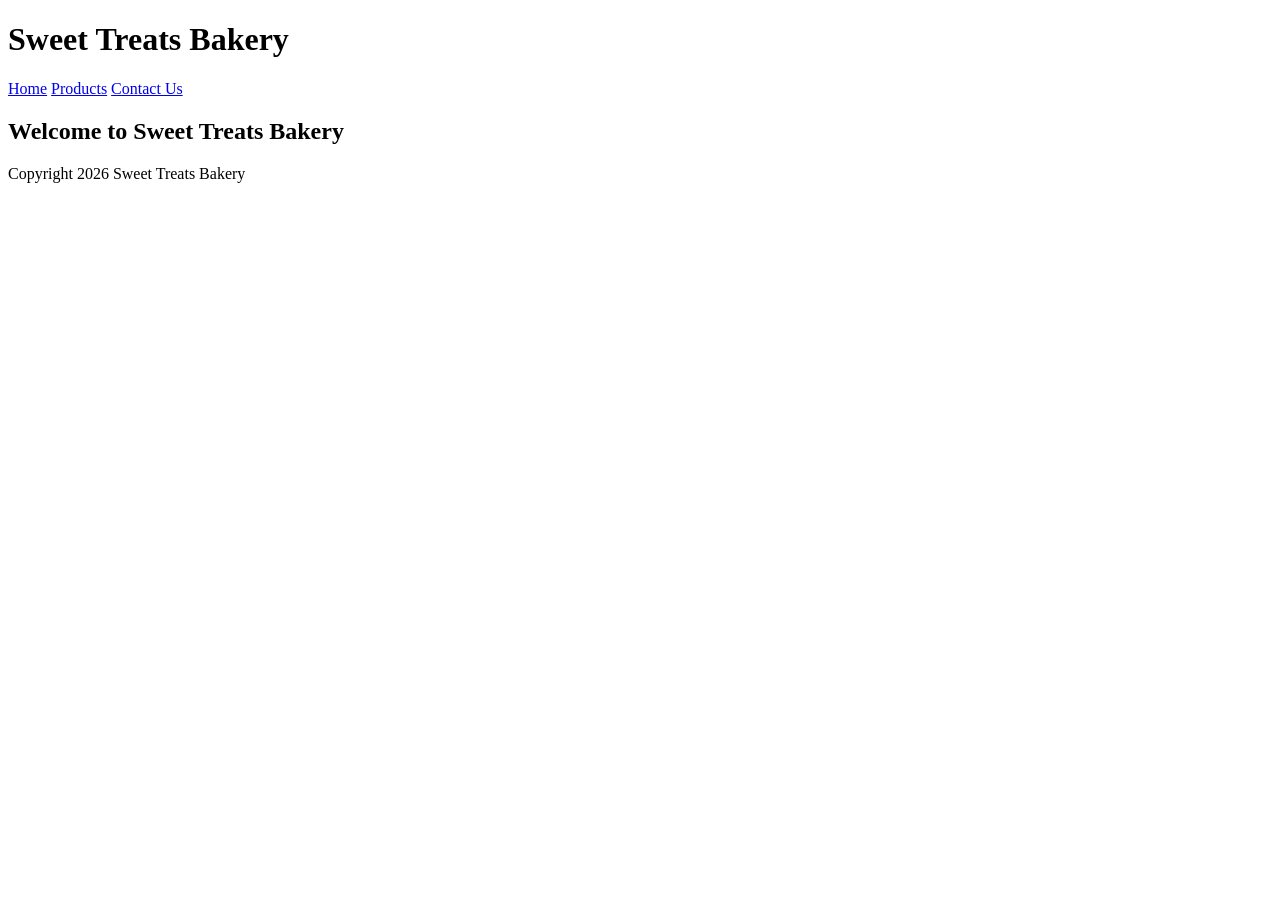
==== index.html @ 8928def2 "Initial HTML structure created" ====
<!DOCTYPE html>
<html lang="en">
<head>
    <meta charset="UTF-8">
    <meta name="viewport" content="width=device-width, initial-scale=1.0">
    <title>Sweet Treats Bakery - Home</title>
    <link rel="stylesheet" href="style.css">
    <script src="script.js" defer></script>
</head>
<body>

    <!-- Adiba Marzan - 2310806 -->

    <header>
        <h1>Sweet Treats Bakery</h1>
    </header>

    <nav>
        <a href="index.html">Home</a>
        <a href="products.html">Products</a>
        <a href="contact.html">Contact Us</a>
    </nav>

    <main>
        <h2>Welcome to Sweet Treats Bakery</h2>
    </main>

    <footer>
        <p>Copyright 2026 Sweet Treats Bakery</p>
    </footer>

</body>
</html>
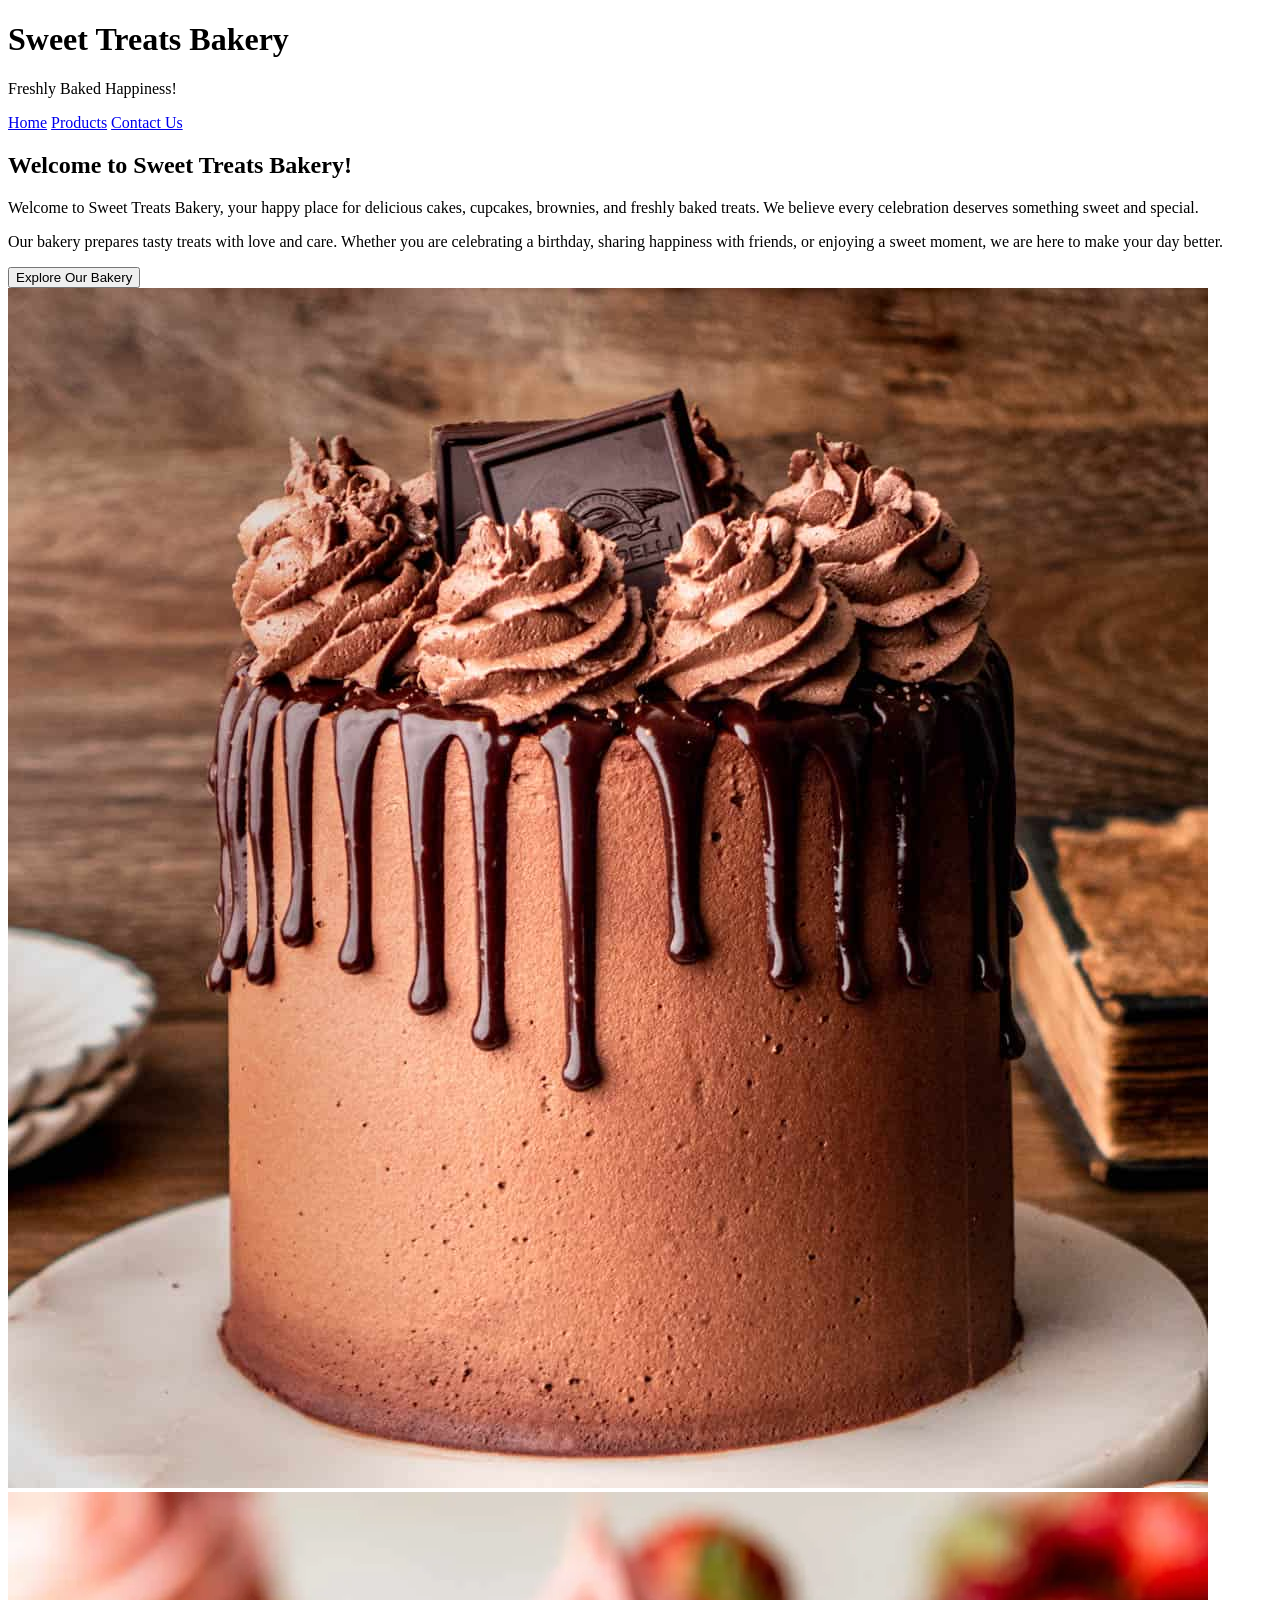
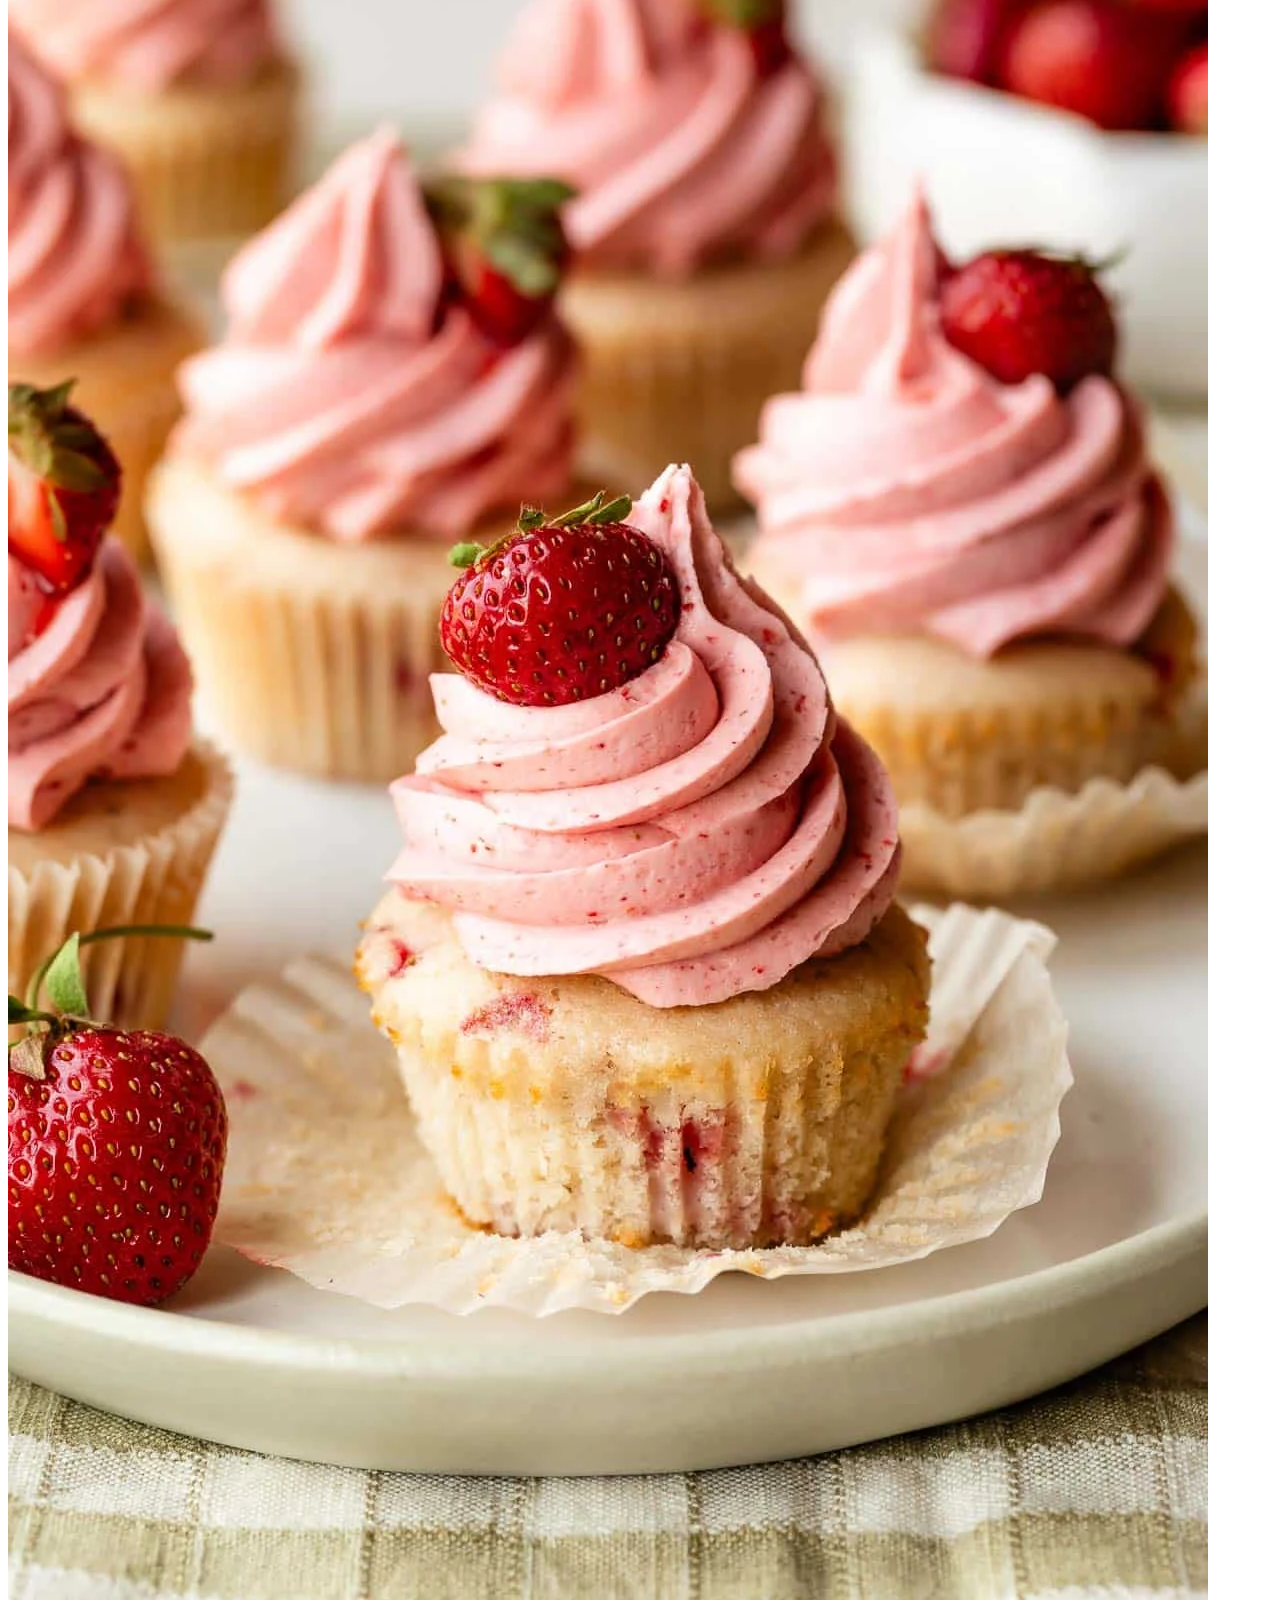
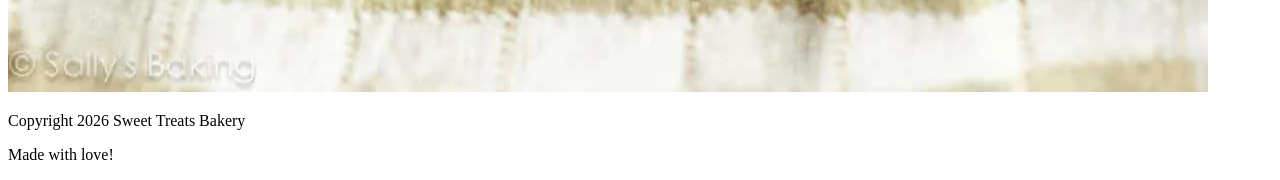
==== commit 6229885a: "Added home page and bakery images" ====
--- a/index.html
+++ b/index.html
@@ -1,3 +1,4 @@
+
 
 <!DOCTYPE html>
 <html lang="en">
@@ -14,6 +15,7 @@
 
     <header>
         <h1>Sweet Treats Bakery</h1>
+        <p>Freshly Baked Happiness!</p>
     </header>
 
     <nav>
@@ -23,11 +25,46 @@
     </nav>
 
     <main>
-        <h2>Welcome to Sweet Treats Bakery</h2>
+
+        <section class="home-section">
+
+            <div class="home-content">
+                <h2>Welcome to Sweet Treats Bakery!</h2>
+
+                <p>
+                    Welcome to Sweet Treats Bakery, your happy place
+                    for delicious cakes, cupcakes, brownies, and
+                    freshly baked treats. We believe every celebration
+                    deserves something sweet and special.
+                </p>
+
+                <p>
+                    Our bakery prepares tasty treats with love and
+                    care. Whether you are celebrating a birthday,
+                    sharing happiness with friends, or enjoying a
+                    sweet moment, we are here to make your day better.
+                </p>
+
+                <button onclick="showMessage()">
+                    Explore Our Bakery
+                </button>
+            </div>
+
+            <div class="home-images">
+                <img src="images/cake1.jpg"
+                     alt="Delicious chocolate cake">
+
+                <img src="images/cupcake1.jpg"
+                     alt="Freshly baked cupcakes">
+            </div>
+
+        </section>
+
     </main>
 
     <footer>
         <p>Copyright 2026 Sweet Treats Bakery</p>
+        <p>Made with love!</p>
     </footer>
 
 </body>
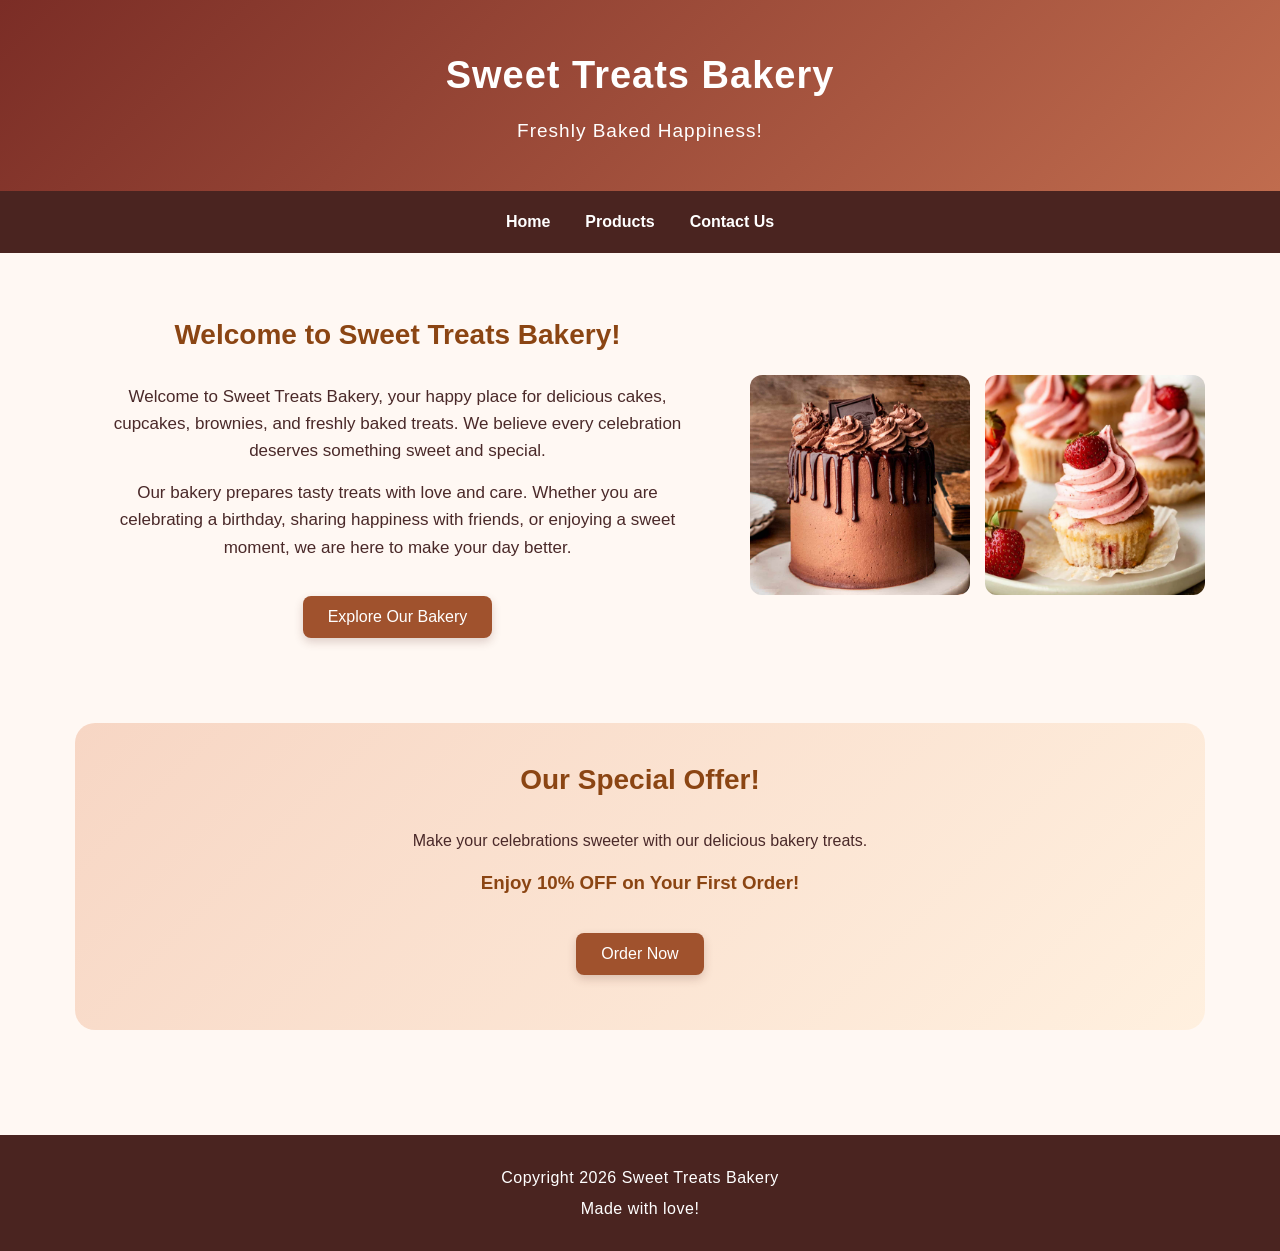
==== commit d66f9ae2: "Added special bakery offer section" ====
--- a/index.html
+++ b/index.html
@@ -59,6 +59,14 @@
             </div>
 
         </section>
+        
+<section class="special-offer">
+    <h2>Our Special Offer!</h2>
+    <p>Make your celebrations sweeter with our delicious bakery treats.</p>
+    <h3>Enjoy 10% OFF on Your First Order!</h3>
+    <button onclick="showMessage()">Order Now</button>
+</section>
+
 
     </main>
 
--- a/style.css
+++ b/style.css
@@ -0,0 +1,313 @@
+* {
+    margin: 0;
+    padding: 0;
+    box-sizing: border-box;
+}
+
+body {
+    font-family: Arial, sans-serif;
+    background-color: #fff5f0;
+    color: #4a2929;
+    line-height: 1.6;
+}
+
+header {
+    background-color: #8b4513;
+    color: white;
+    text-align: center;
+    padding: 30px;
+}
+
+nav {
+    background-color: #5c2e16;
+    display: flex;
+    justify-content: center;
+    gap: 35px;
+    padding: 15px;
+}
+
+nav a {
+    color: white;
+    text-decoration: none;
+    font-weight: bold;
+}
+
+nav a:hover {
+    color: #ffd700;
+}
+
+main {
+    padding: 35px;
+    text-align: center;
+}
+
+h2 {
+    color: #8b4513;
+    margin-bottom: 20px;
+}
+
+main p {
+    margin: 15px auto;
+    max-width: 800px;
+}
+
+.home-section {
+    display: flex;
+    align-items: center;
+    justify-content: space-around;
+    gap: 30px;
+    flex-wrap: wrap;
+}
+
+.home-content {
+    flex: 1;
+    min-width: 250px;
+}
+
+.home-images,
+.product-images,
+.contact-images {
+    display: grid;
+    grid-template-columns: repeat(2, 1fr);
+    gap: 15px;
+    margin: 25px auto;
+    max-width: 650px;
+}
+
+img {
+    width: 100%;
+    height: 220px;
+    object-fit: cover;
+    border-radius: 12px;
+}
+
+button {
+    background-color: #a0522d;
+    color: white;
+    border: none;
+    padding: 12px 25px;
+    border-radius: 8px;
+    cursor: pointer;
+    margin: 20px;
+}
+
+button:hover {
+    background-color: #5c2e16;
+}
+
+footer {
+    background-color: #5c2e16;
+    color: white;
+    text-align: center;
+    padding: 20px;
+    margin-top: 30px;
+}
+
+@media (max-width: 600px) {
+    .home-section {
+        flex-direction: column;
+    }
+
+    nav {
+        gap: 15px;
+        flex-wrap: wrap;
+    }
+
+    .home-images,
+    .product-images,
+    .contact-images {
+        grid-template-columns: 1fr;
+    }
+}
+
+.contact-page {
+    display: grid;
+    grid-template-columns: 1fr;
+    gap: 30px;
+    max-width: 850px;
+    margin: auto;
+}
+
+.contact-card {
+    background-color: #fffdf8;
+    padding: 30px;
+    border-radius: 18px;
+    box-shadow: 0 4px 15px rgba(0,0,0,0.1);
+    text-align: center;
+}
+
+.contact-card img {
+    width: 100%;
+    max-width: 600px;
+    height: 300px;
+    object-fit: cover;
+    margin: 20px 0;
+}
+
+.contact-card p {
+    font-size: 18px;
+    margin: 18px;
+}
+
+.contact-card input,
+.contact-card textarea {
+    width: 90%;
+    padding: 14px;
+    margin: 12px 0 20px;
+    border: 1px solid #c9b9a5;
+    border-radius: 8px;
+}
+
+.contact-card textarea {
+    height: 100px;
+}
+
+.contact-card label {
+    display: block;
+}
+
+/* Extra beautiful design */
+
+body {
+    background: #fff8f3;
+}
+
+header {
+    background: linear-gradient(135deg, #7b2d26, #c06c4e);
+    padding: 45px;
+}
+
+header h1 {
+    font-size: 38px;
+    letter-spacing: 1px;
+}
+
+nav {
+    background: #4a2420;
+    padding: 18px;
+}
+
+nav a {
+    transition: 0.3s;
+}
+
+nav a:hover {
+    color: #ffcf8b;
+    transform: translateY(-3px);
+}
+
+h2 {
+    font-size: 28px;
+    margin-bottom: 25px;
+}
+
+.product-images > div {
+    background: white;
+    padding: 15px;
+    border-radius: 15px;
+    box-shadow: 0 5px 15px rgba(0,0,0,0.12);
+    transition: 0.3s;
+}
+
+.product-images > div:hover {
+    transform: translateY(-7px);
+}
+
+button {
+    font-size: 16px;
+    transition: 0.3s;
+}
+
+button:hover {
+    transform: scale(1.05);
+}
+
+footer {
+    background: #4a2420;
+    padding: 25px;
+}
+
+/* Premium Bakery Design */
+
+html {
+    scroll-behavior: smooth;
+}
+
+header p {
+    font-size: 19px;
+    margin-top: 10px;
+    letter-spacing: 1px;
+}
+
+main {
+    max-width: 1200px;
+    margin: auto;
+}
+
+.product-images {
+    gap: 25px;
+    margin-top: 30px;
+}
+
+.product-images > div {
+    overflow: hidden;
+    border: 1px solid #f0d8c9;
+}
+
+.product-images h3 {
+    color: #873e32;
+    margin-top: 12px;
+}
+
+.product-images p {
+    color: #a0522d;
+    font-weight: bold;
+    font-size: 18px;
+}
+
+.home-content {
+    padding: 25px;
+}
+
+.home-content p {
+    font-size: 17px;
+}
+
+.contact-card {
+    border: 1px solid #f0d8c9;
+}
+
+.contact-card h2 {
+    color: #873e32;
+}
+
+button {
+    box-shadow: 0 4px 10px rgba(90,40,30,0.2);
+}
+
+button:active {
+    transform: scale(0.96);
+}
+
+footer p {
+    margin: 5px;
+    letter-spacing: 0.5px;
+}
+
+::selection {
+    background: #e8b49c;
+    color: #4a2420;
+}
+
+.special-offer {
+    background: linear-gradient(135deg, #f7d6c4, #fff0df);
+    padding: 35px;
+    margin: 40px 0;
+    border-radius: 20px;
+    text-align: center;
+}
+
+.special-offer h3 {
+    color: #8b4513;
+    margin: 15px;
+}
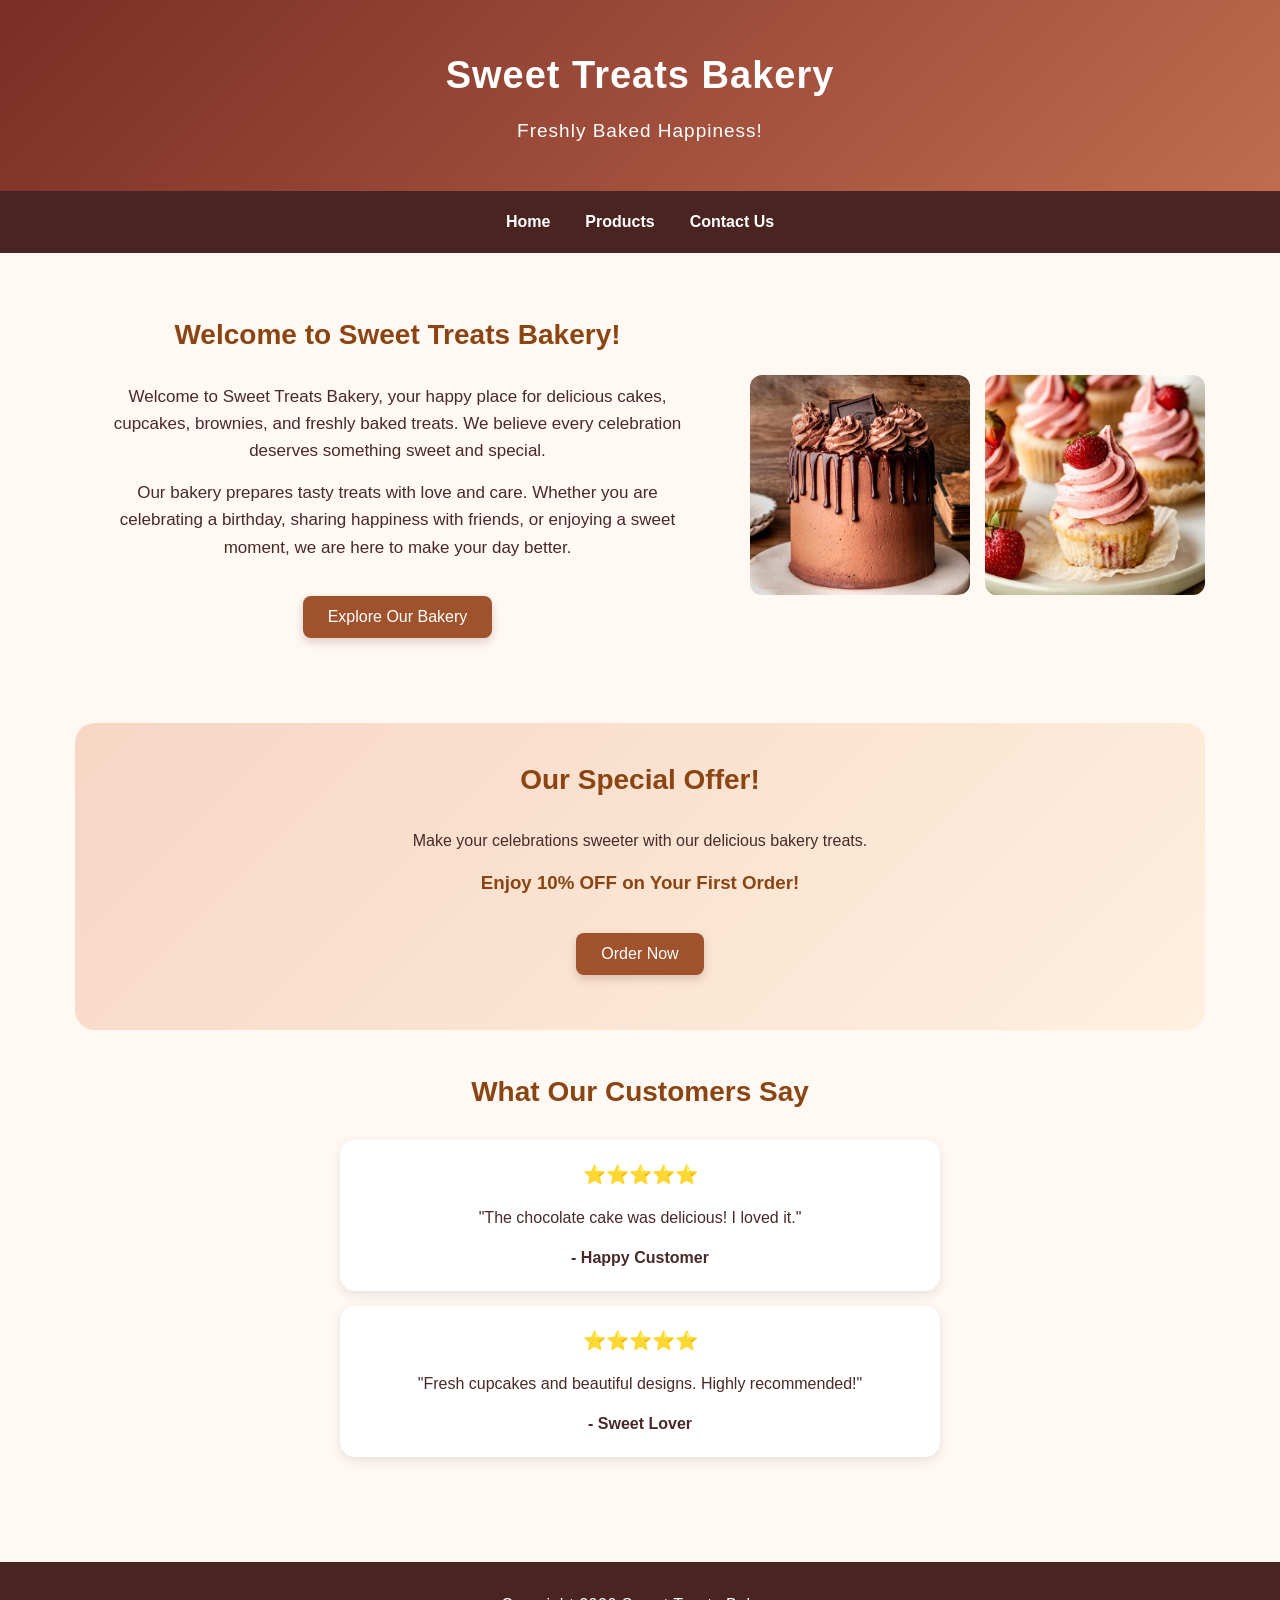
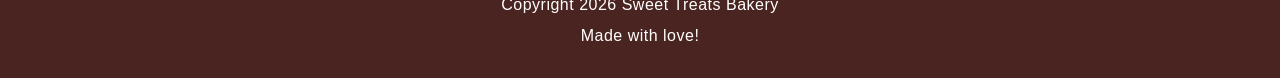
==== commit dd08c66f: "Added customer reviews section" ====
--- a/index.html
+++ b/index.html
@@ -67,6 +67,22 @@
     <button onclick="showMessage()">Order Now</button>
 </section>
 
+<section class="reviews">
+    <h2>What Our Customers Say</h2>
+
+    <div class="review-box">
+        <h3>⭐⭐⭐⭐⭐</h3>
+        <p>"The chocolate cake was delicious! I loved it."</p>
+        <strong>- Happy Customer</strong>
+    </div>
+
+    <div class="review-box">
+        <h3>⭐⭐⭐⭐⭐</h3>
+        <p>"Fresh cupcakes and beautiful designs. Highly recommended!"</p>
+        <strong>- Sweet Lover</strong>
+    </div>
+</section>
+
 
     </main>
 
--- a/style.css
+++ b/style.css
@@ -311,3 +311,21 @@
     color: #8b4513;
     margin: 15px;
 }
+
+.reviews {
+    text-align: center;
+    margin: 40px 0;
+}
+
+.review-box {
+    background: white;
+    padding: 20px;
+    margin: 15px auto;
+    max-width: 600px;
+    border-radius: 15px;
+    box-shadow: 0 4px 12px rgba(0,0,0,0.1);
+}
+
+.review-box h3 {
+    margin-bottom: 10px;
+}
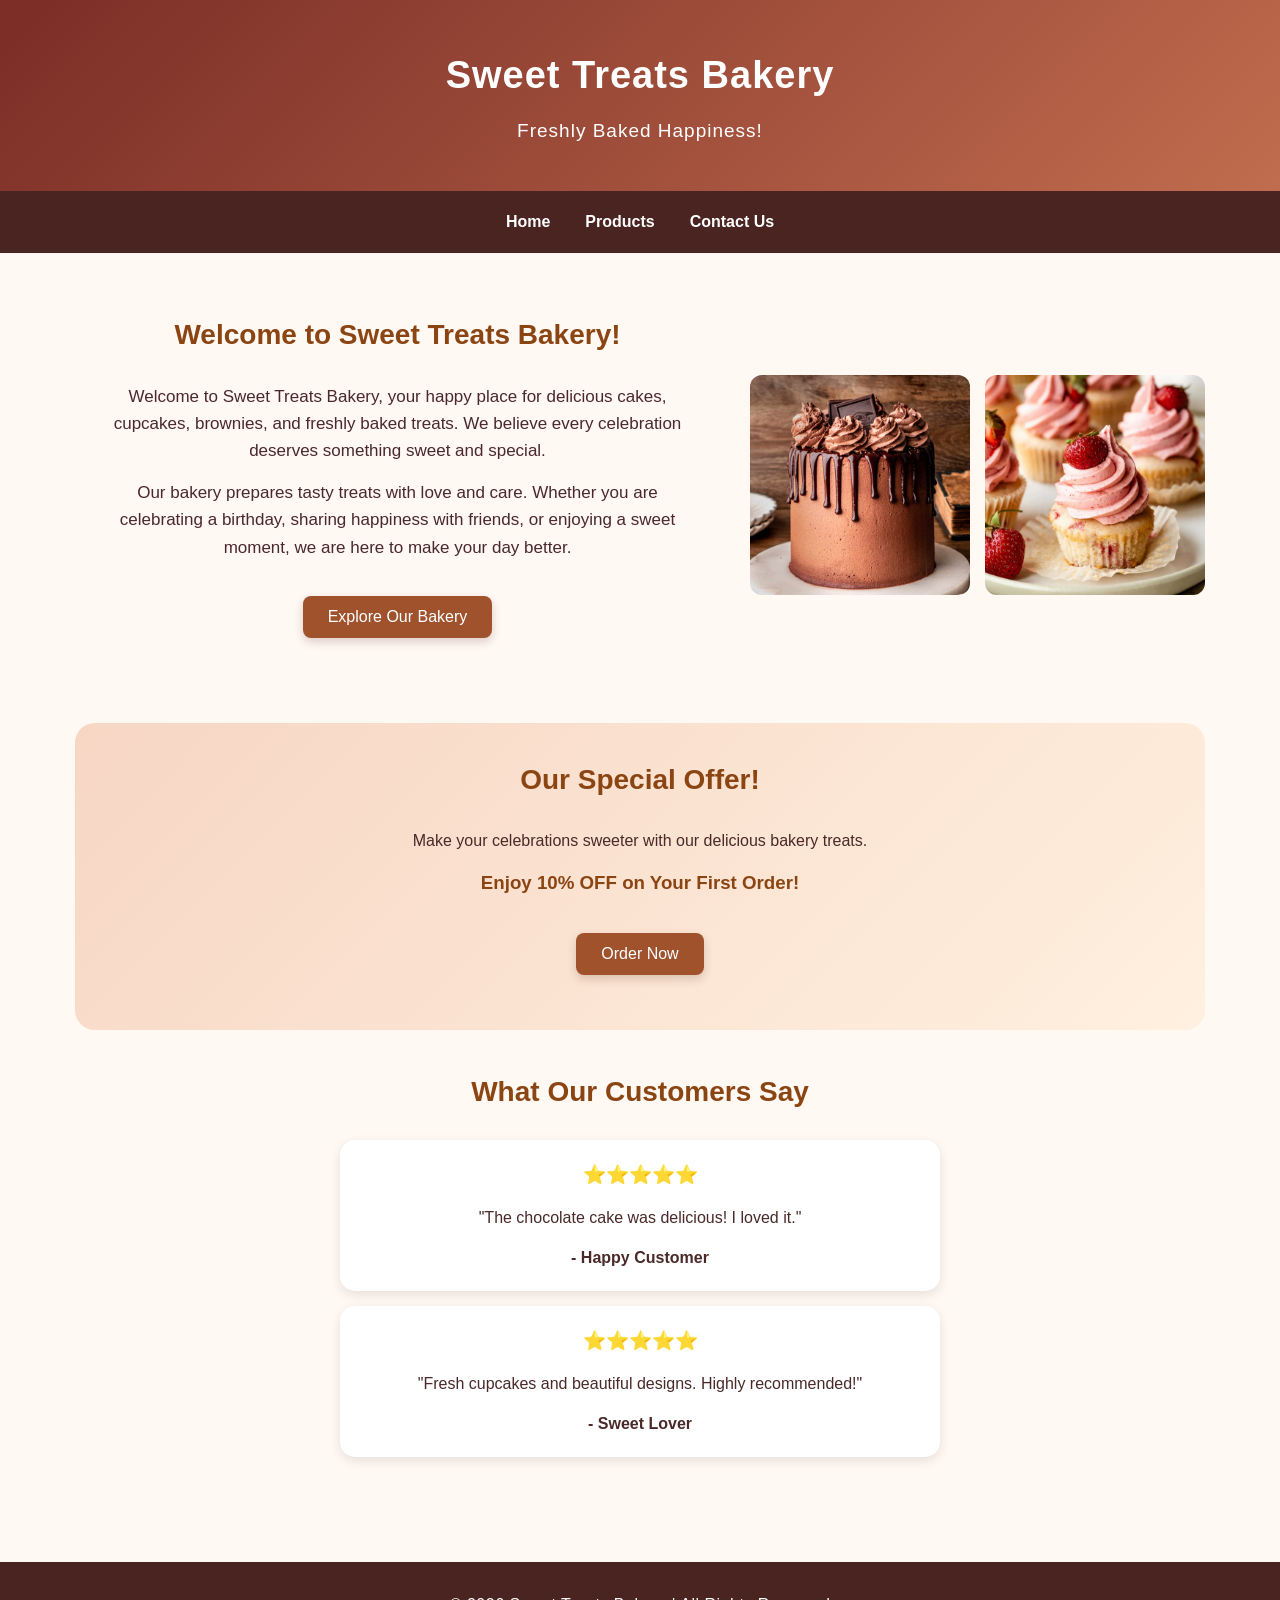
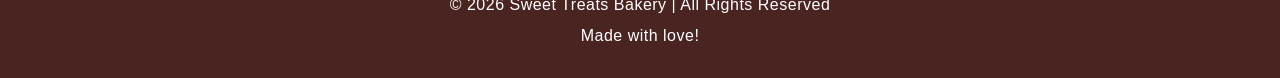
==== commit d8081e36: "Updated bakery website footer" ====
--- a/index.html
+++ b/index.html
@@ -87,7 +87,7 @@
     </main>
 
     <footer>
-        <p>Copyright 2026 Sweet Treats Bakery</p>
+        <p>© 2026 Sweet Treats Bakery | All Rights Reserved</p>
         <p>Made with love!</p>
     </footer>
 
